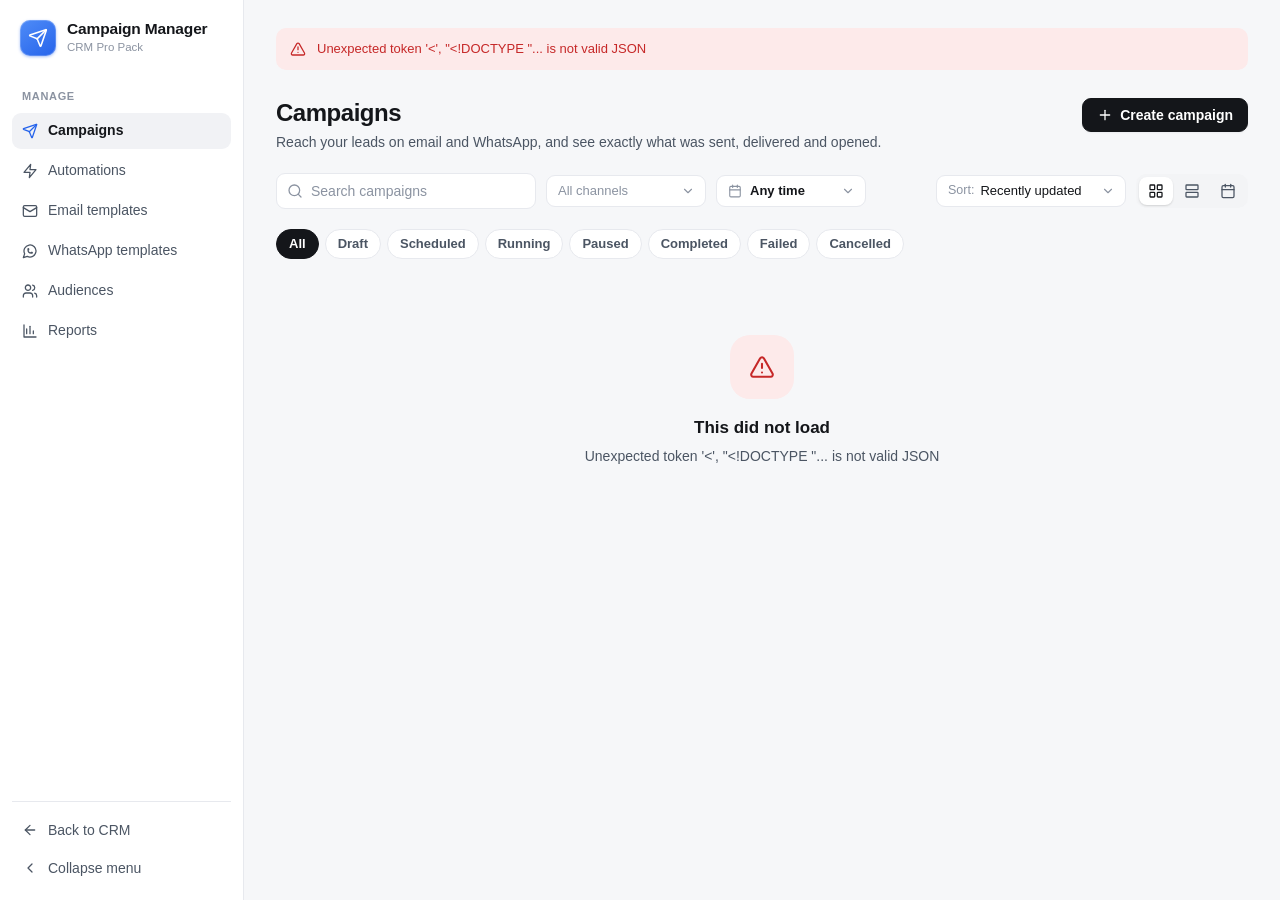
==== crm_addons/public/campaigns/index.html @ ec935439 "Release 1.1.0: Campaign Manager, Automations, setup page, Sales Dashboard refinements Campaign Manag" ====
<!doctype html>
<html lang="en">
<head>
	<meta charset="utf-8" />
	<meta name="viewport" content="width=device-width, initial-scale=1" />
	<title>Campaign Manager</title>
	<link rel="icon" type="image/svg+xml" href="data:image/svg+xml,%3Csvg xmlns=%22http://www.w3.org/2000/svg%22 viewBox=%220 0 32 32%22%3E%3Cdefs%3E%3ClinearGradient id=%22g%22 x1=%220%22 y1=%220%22 x2=%221%22 y2=%221%22%3E%3Cstop offset=%220%22 stop-color=%22%234f8cf7%22/%3E%3Cstop offset=%221%22 stop-color=%22%232563eb%22/%3E%3C/linearGradient%3E%3C/defs%3E%3Crect width=%2232%22 height=%2232%22 rx=%228%22 fill=%22url%28%23g%29%22/%3E%3Cg transform=%22translate%286.4 6.4%29 scale%28.8%29%22 fill=%22none%22 stroke=%22%23fff%22 stroke-width=%222.1%22 stroke-linecap=%22round%22 stroke-linejoin=%22round%22%3E%3Cpath d=%22M14.536 21.686a.5.5 0 0 0 .937-.024l6.5-19a.5.5 0 0 0-.635-.635l-19 6.5a.5.5 0 0 0-.024.937l7.93 3.18a2 2 0 0 1 1.112 1.11z%22/%3E%3Cpath d=%22m21.854 2.147-10.94 10.939%22/%3E%3C/g%3E%3C/svg%3E" />
	<meta name="color-scheme" content="light dark" />
</head>
<body>
	<script>
		// Safety net: if the app cannot start (a script that failed to load, or an error while starting) the
		// page must say so, with the exact reason, instead of staying blank.
		(function () {
			var problems = []
			function note(t) { if (problems.indexOf(t) < 0 && problems.length < 12) problems.push(t) }
			window.addEventListener('error', function (e) {
				var t = e.target
				if (t && t !== window && (t.src || t.href)) note('Could not load ' + (t.src || t.href))
				else note((e.message || 'Error') + (e.filename ? ' (' + e.filename.split('/').slice(-2).join('/') + ':' + e.lineno + ')' : ''))
			}, true)
			window.addEventListener('unhandledrejection', function (e) { note('Unhandled: ' + ((e.reason && e.reason.message) || e.reason)) })
			window.__cmProblems = problems
			function show() {
				if (document.querySelector('.app')) return
				var box = document.createElement('div')
				box.setAttribute('role', 'alert')
				box.style.cssText = 'max-width:640px;margin:12vh auto;padding:20px 24px;font:14px/1.5 system-ui,sans-serif;border:1px solid #d4d4d4;border-radius:12px;background:#fff;color:#171717'
				var h = document.createElement('b'); h.textContent = 'The Campaign Manager could not start.'; h.style.fontSize = '16px'
				var p = document.createElement('p'); p.textContent = problems.length ? 'Details (please send this to support):' : 'No error was reported. Try a hard refresh (Cmd/Ctrl + Shift + R). If it stays blank, open the browser console and send what it shows.'
				var pre = document.createElement('pre'); pre.style.cssText = 'white-space:pre-wrap;font-size:12px;background:#f5f5f5;padding:10px;border-radius:8px;margin:8px 0'; pre.textContent = problems.join('\n') + '\n' + location.href
				var b = document.createElement('button'); b.textContent = 'Reload'; b.style.cssText = 'padding:6px 14px;border-radius:8px;border:1px solid #171717;background:#171717;color:#fff;cursor:pointer'; b.onclick = function () { location.reload() }
				box.appendChild(h); box.appendChild(p); box.appendChild(pre); box.appendChild(b)
				document.body.appendChild(box)
			}
			window.addEventListener('load', function () { setTimeout(show, 1500) })
		})()
	</script>
	<div id="app"></div>
	<noscript>This page needs JavaScript.</noscript>
	<script>
		// One ?v= for every file (set by bridge.js), so a new release never mixes old and new scripts.
		(function () {
			var v = new URLSearchParams(location.search).get('v') || Date.now()
			var css = ['campaigns.css', 'views.css']
			var js = ['../debug.js', '../meetings/vendor/vue.global.prod.js', 'js/core.js', 'js/ui.js', 'js/daterange.js', 'js/email-blocks.js', 'js/email-editors.js', 'js/email-views.js', 'js/audience.js', 'js/whatsapp.js', 'js/calendar.js', 'js/list.js', 'js/hygiene.js', 'js/detail.js', 'js/wizard-steps.js', 'js/wizard.js', 'js/automation.js', 'js/app.js']
			css.forEach(function (f) { document.write('<link rel="stylesheet" href="' + f + '?v=' + v + '">') })
			js.forEach(function (f) { document.write('<script src="' + f + '?v=' + v + '"><\/script>') })
		})()
	</script>
</body>
</html>
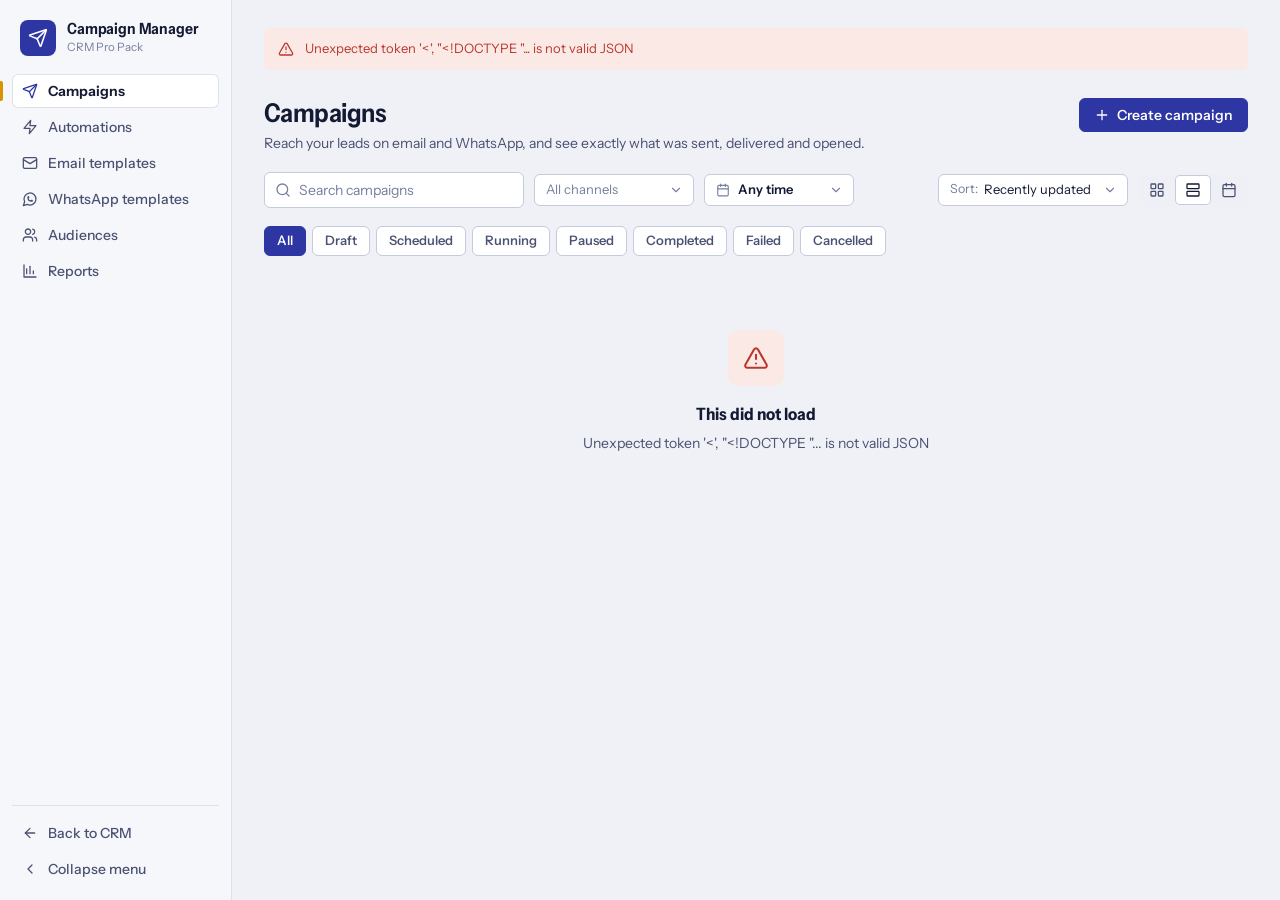
==== commit abebe772: "Release 1.2.0: customizable dashboards, Campaigns dashboard export, hide Lead tabs, redesigned UI" ====
--- a/crm_addons/public/campaigns/index.html
+++ b/crm_addons/public/campaigns/index.html
@@ -2,6 +2,9 @@
 <html lang="en">
 <head>
 	<meta charset="utf-8" />
+	<link rel="preconnect" href="https://fonts.googleapis.com" />
+	<link rel="preconnect" href="https://fonts.gstatic.com" crossorigin />
+	<link rel="stylesheet" href="https://fonts.googleapis.com/css2?family=Instrument+Sans:wdth,wght@75..100,400..700&display=swap" />
 	<meta name="viewport" content="width=device-width, initial-scale=1" />
 	<title>Campaign Manager</title>
 	<link rel="icon" type="image/svg+xml" href="data:image/svg+xml,%3Csvg xmlns=%22http://www.w3.org/2000/svg%22 viewBox=%220 0 32 32%22%3E%3Cdefs%3E%3ClinearGradient id=%22g%22 x1=%220%22 y1=%220%22 x2=%221%22 y2=%221%22%3E%3Cstop offset=%220%22 stop-color=%22%234f8cf7%22/%3E%3Cstop offset=%221%22 stop-color=%22%232563eb%22/%3E%3C/linearGradient%3E%3C/defs%3E%3Crect width=%2232%22 height=%2232%22 rx=%228%22 fill=%22url%28%23g%29%22/%3E%3Cg transform=%22translate%286.4 6.4%29 scale%28.8%29%22 fill=%22none%22 stroke=%22%23fff%22 stroke-width=%222.1%22 stroke-linecap=%22round%22 stroke-linejoin=%22round%22%3E%3Cpath d=%22M14.536 21.686a.5.5 0 0 0 .937-.024l6.5-19a.5.5 0 0 0-.635-.635l-19 6.5a.5.5 0 0 0-.024.937l7.93 3.18a2 2 0 0 1 1.112 1.11z%22/%3E%3Cpath d=%22m21.854 2.147-10.94 10.939%22/%3E%3C/g%3E%3C/svg%3E" />
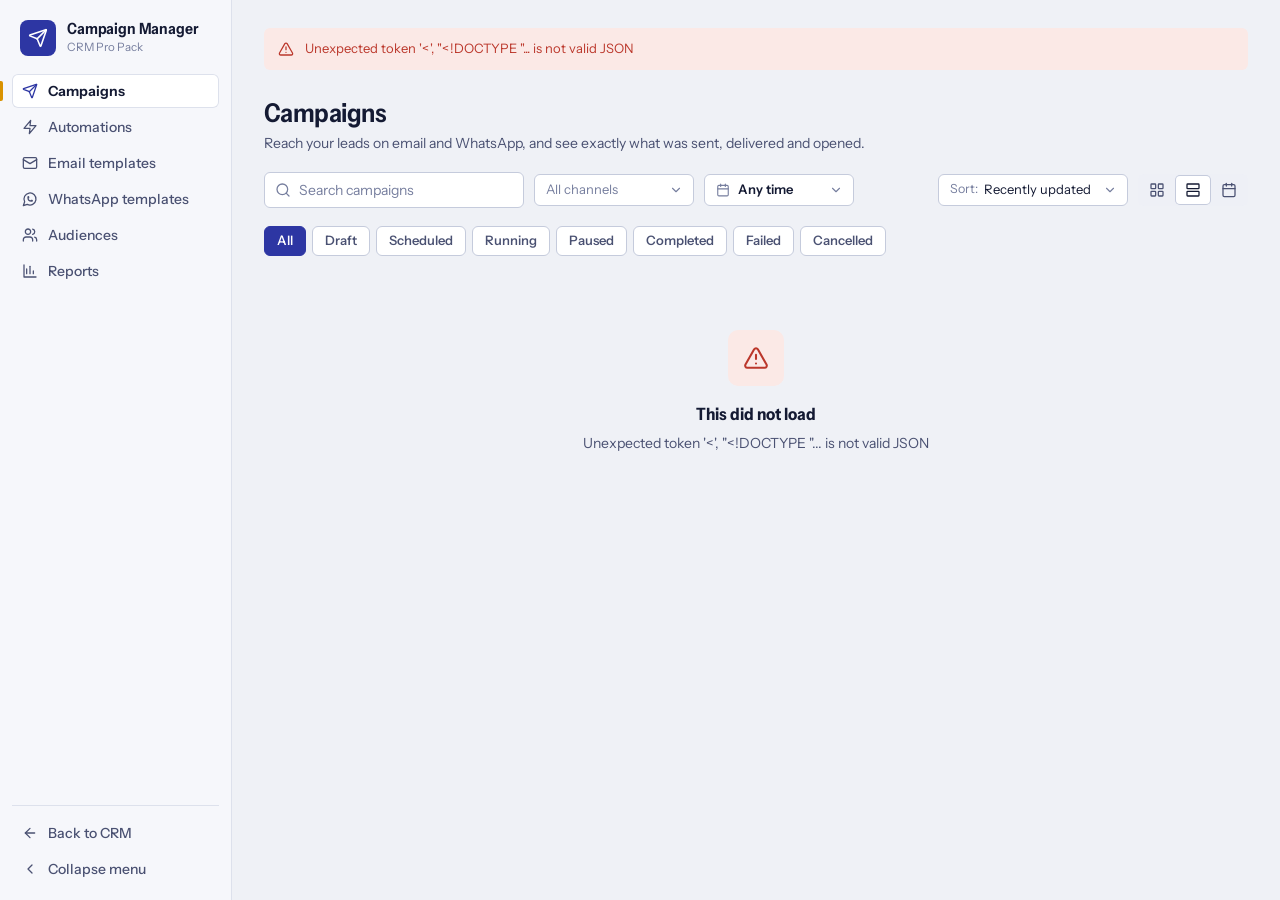
==== commit 9079e7d5: "feat: email builder - 40 social networks from one list, searchable, and a Custom network with the us" ====
--- a/crm_addons/public/campaigns/index.html
+++ b/crm_addons/public/campaigns/index.html
@@ -46,7 +46,7 @@
 		(function () {
 			var v = new URLSearchParams(location.search).get('v') || Date.now()
 			var css = ['campaigns.css', 'views.css']
-			var js = ['../debug.js', '../meetings/vendor/vue.global.prod.js', 'js/core.js', 'js/ui.js', 'js/daterange.js', 'js/email-blocks.js', 'js/email-editors.js', 'js/email-views.js', 'js/audience.js', 'js/whatsapp.js', 'js/calendar.js', 'js/list.js', 'js/hygiene.js', 'js/detail.js', 'js/wizard-steps.js', 'js/wizard.js', 'js/automation.js', 'js/app.js']
+			var js = ['../debug.js', '../meetings/vendor/vue.global.prod.js', 'js/core.js', 'js/ui.js', 'js/daterange.js', 'social/networks.js', 'js/email-blocks.js', 'js/email-editors.js', 'js/email-views.js', 'js/audience.js', 'js/whatsapp.js', 'js/calendar.js', 'js/list.js', 'js/hygiene.js', 'js/detail.js', 'js/wizard-steps.js', 'js/wizard.js', 'js/automation.js', 'js/app.js']
 			css.forEach(function (f) { document.write('<link rel="stylesheet" href="' + f + '?v=' + v + '">') })
 			js.forEach(function (f) { document.write('<script src="' + f + '?v=' + v + '"><\/script>') })
 		})()
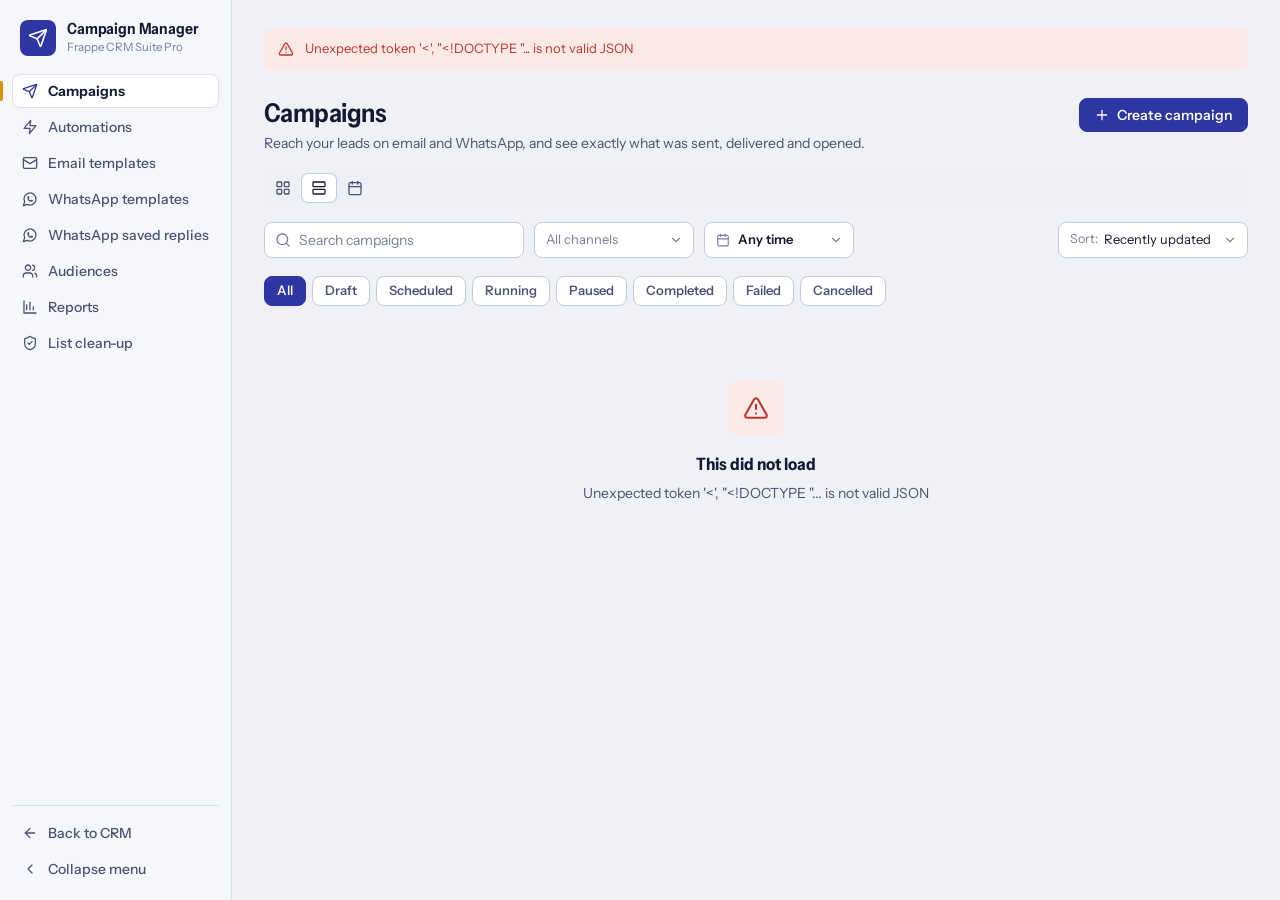
==== commit 3a4fc51d: "One look for pickers and controls: shared calendar, time list and dropdown list in place of the brow" ====
--- a/crm_addons/public/campaigns/index.html
+++ b/crm_addons/public/campaigns/index.html
@@ -45,8 +45,8 @@
 		// One ?v= for every file (set by bridge.js), so a new release never mixes old and new scripts.
 		(function () {
 			var v = new URLSearchParams(location.search).get('v') || Date.now()
-			var css = ['campaigns.css', 'views.css']
-			var js = ['../debug.js', '../meetings/vendor/vue.global.prod.js', 'js/core.js', 'js/ui.js', 'js/daterange.js', 'social/networks.js', 'js/email-blocks.js', 'js/email-editors.js', 'js/email-views.js', 'js/audience.js', 'js/whatsapp.js', 'js/calendar.js', 'js/list.js', 'js/hygiene.js', 'js/detail.js', 'js/wizard-steps.js', 'js/wizard.js', 'js/automation.js', 'js/app.js']
+			var css = ['campaigns.css', 'views.css', '../shared/ui.css', '../shared/ui-theme.css']
+			var js = ['../debug.js', '../meetings/vendor/vue.global.prod.js', 'js/core.js', 'js/ui.js', 'js/daterange.js', 'social/networks.js', 'js/email-blocks.js', 'js/email-editors.js', 'js/email-views.js', 'js/audience.js', 'js/whatsapp.js', 'js/calendar.js', 'js/list.js', 'js/hygiene.js', 'js/detail.js', 'js/wizard-steps.js', 'js/wizard.js', 'js/automation.js', 'js/app.js', '../shared/ui.js']
 			css.forEach(function (f) { document.write('<link rel="stylesheet" href="' + f + '?v=' + v + '">') })
 			js.forEach(function (f) { document.write('<script src="' + f + '?v=' + v + '"><\/script>') })
 		})()
